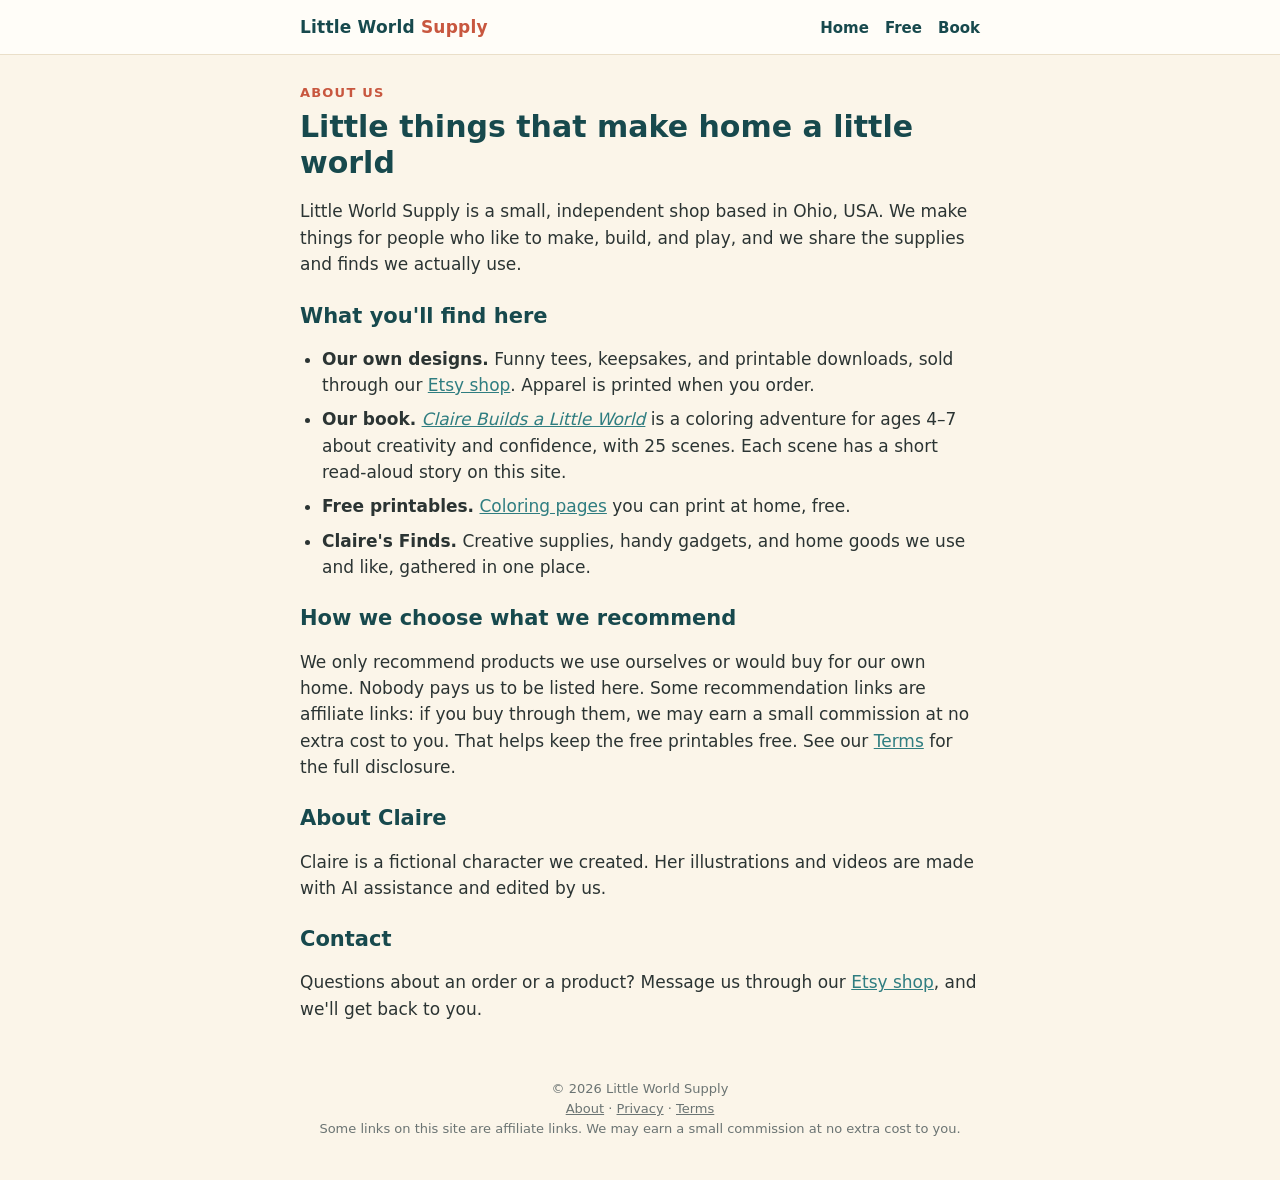
==== about/index.html @ e8c81f1c "Add About, Privacy Policy, and Terms pages; link them in every footer Rakuten compliance review requ" ====
<!DOCTYPE html>
<html lang="en">
<head>
<meta charset="utf-8">
<meta name="viewport" content="width=device-width, initial-scale=1">
<title>About Us · Little World Supply</title>
<meta name="description" content="About Little World Supply: an independent shop for our own designs, a children's coloring book, and the supplies and finds we actually use.">
<link rel="canonical" href="https://littleworldsupply.com/about/">
<link rel="stylesheet" href="../style.css">
</head>
<body>
<header class="top"><div class="wrap">
  <a class="brand" href="../">Little World <span>Supply</span></a>
  <nav><a href="../">Home</a><a href="../free/">Free</a><a href="../book/">Book</a></nav>
</div></header>

<main class="wrap page">
  <p class="eyebrow">About us</p>
  <h1>Little things that make home a little world</h1>

  <p>Little World Supply is a small, independent shop based in Ohio, USA. We make things for people who like to make, build, and play, and we share the supplies and finds we actually use.</p>

  <h2>What you'll find here</h2>
  <ul>
    <li><strong>Our own designs.</strong> Funny tees, keepsakes, and printable downloads, sold through our <a href="https://www.etsy.com/shop/LittleWorldSupply" target="_blank" rel="noopener">Etsy shop</a>. Apparel is printed when you order.</li>
    <li><strong>Our book.</strong> <a href="../book/"><em>Claire Builds a Little World</em></a> is a coloring adventure for ages 4–7 about creativity and confidence, with 25 scenes. Each scene has a short read-aloud story on this site.</li>
    <li><strong>Free printables.</strong> <a href="../free/">Coloring pages</a> you can print at home, free.</li>
    <li><strong>Claire's Finds.</strong> Creative supplies, handy gadgets, and home goods we use and like, gathered in one place.</li>
  </ul>

  <h2>How we choose what we recommend</h2>
  <p>We only recommend products we use ourselves or would buy for our own home. Nobody pays us to be listed here. Some recommendation links are affiliate links: if you buy through them, we may earn a small commission at no extra cost to you. That helps keep the free printables free. See our <a href="../terms/">Terms</a> for the full disclosure.</p>

  <h2>About Claire</h2>
  <p>Claire is a fictional character we created. Her illustrations and videos are made with AI assistance and edited by us.</p>

  <h2>Contact</h2>
  <p>Questions about an order or a product? Message us through our <a href="https://www.etsy.com/shop/LittleWorldSupply" target="_blank" rel="noopener">Etsy shop</a>, and we'll get back to you.</p>
</main>

<footer><div class="wrap">
  © 2026 Little World Supply<br>
  <a href="../about/">About</a> · <a href="../privacy/">Privacy</a> · <a href="../terms/">Terms</a><br>
  Some links on this site are affiliate links. We may earn a small commission at no extra cost to you.
</div></footer>
</body>
</html>
---- style.css ----
:root{
  --cream:#fbf5e9; --paper:#fffdf8; --teal:#17494d; --teal-soft:#2f7d80;
  --coral:#c8573f; --sun:#f2b544; --ink:#2b3433; --muted:#6b7473;
  --radius:18px;
}
*{box-sizing:border-box}
html{-webkit-text-size-adjust:100%}
body{margin:0;background:var(--cream);color:var(--ink);
  font-family:"Nunito","Trebuchet MS",system-ui,sans-serif;font-size:17px;line-height:1.55}
img{max-width:100%;display:block}
a{color:var(--teal-soft)}
.wrap{max-width:720px;margin:0 auto;padding:0 20px}

.top{padding:14px 0;border-bottom:1px solid #eadfc9;background:var(--paper)}
.top .wrap{display:flex;align-items:center;justify-content:space-between}
.brand{font-weight:800;color:var(--teal);text-decoration:none;letter-spacing:.2px}
.brand span{color:var(--coral)}
.top nav a{margin-left:16px;text-decoration:none;font-weight:700;font-size:15px;color:var(--teal)}

.hero{padding:28px 0 8px;text-align:center}
.hero h1{font-size:34px;line-height:1.15;color:var(--teal);margin:0 0 8px}
.hero p{color:var(--muted);margin:0 auto 20px;max-width:30em}
.cover{border-radius:var(--radius);box-shadow:0 12px 30px rgba(23,73,77,.18);margin:0 auto;width:100%;max-width:420px}

.eyebrow{font-size:13px;font-weight:800;letter-spacing:1.2px;text-transform:uppercase;color:var(--coral);margin:0 0 6px}
section{padding:28px 0}
h2{font-size:26px;color:var(--teal);margin:0 0 10px;line-height:1.2}

.cards{display:grid;gap:14px}
.card{display:block;background:var(--paper);border:1px solid #eadfc9;border-radius:var(--radius);
  padding:18px 20px;text-decoration:none;color:inherit}
.card h3{margin:0 0 4px;color:var(--teal);font-size:19px}
.card p{margin:0;color:var(--muted);font-size:15px}
.card .soon{display:inline-block;margin-top:8px;font-size:12px;font-weight:800;color:var(--coral);
  background:#fbe6df;border-radius:99px;padding:2px 10px}

.btn{display:inline-block;background:var(--teal);color:#fff;text-decoration:none;font-weight:800;
  padding:14px 22px;border-radius:99px}
.btn.alt{background:var(--coral)}

.scene-art{background:#fff;border-radius:var(--radius);padding:12px;border:1px solid #eadfc9;max-width:380px;margin:0 auto}
.video{aspect-ratio:9/16;max-width:340px;margin:0 auto;border-radius:var(--radius);
  background:linear-gradient(160deg,#e7f1ef,#fbe6df);display:grid;place-items:center;text-align:center;
  color:var(--teal);font-weight:700;padding:20px}
.story{background:var(--paper);border-radius:var(--radius);padding:20px 22px;border:1px solid #eadfc9;font-size:19px}
.story p{margin:0 0 12px}
.try{border-left:5px solid var(--sun);background:#fff7e3;padding:14px 18px;border-radius:0 12px 12px 0}
.pager{display:flex;justify-content:space-between;gap:10px}

footer{padding:30px 0 40px;color:var(--muted);font-size:13px;text-align:center}

/* Shop / picks */
.grid{display:grid;grid-template-columns:1fr 1fr;gap:12px}
.item{background:var(--paper);border:1px solid #eadfc9;border-radius:var(--radius);overflow:hidden;
  text-decoration:none;color:inherit;display:flex;flex-direction:column}
.item .ph{aspect-ratio:1/1;background:linear-gradient(150deg,#e7f1ef,#fbe6df);display:grid;place-items:center;
  font-size:34px}
.item .ph img{width:100%;height:100%;object-fit:cover}
.item .body{padding:10px 12px 14px}
.item h3{font-size:15px;margin:0 0 2px;color:var(--teal);line-height:1.25}
.item p{font-size:13px;margin:0;color:var(--muted)}
.feature{display:grid;grid-template-columns:110px 1fr;gap:14px;align-items:center}
.feature img{border-radius:12px;box-shadow:0 6px 16px rgba(23,73,77,.15)}
.disclose{font-size:12px;color:var(--muted);margin-top:10px}

/* Text pages (about, privacy, terms) */
.page{padding:28px 20px 10px}
.page h1{font-size:30px;line-height:1.2;color:var(--teal);margin:0 0 12px}
.page h2{font-size:21px;margin:26px 0 8px}
.page ul{padding-left:22px}
.page li{margin-bottom:8px}
.updated{font-size:14px;color:var(--muted);margin-top:-4px}
footer a{color:var(--muted)}
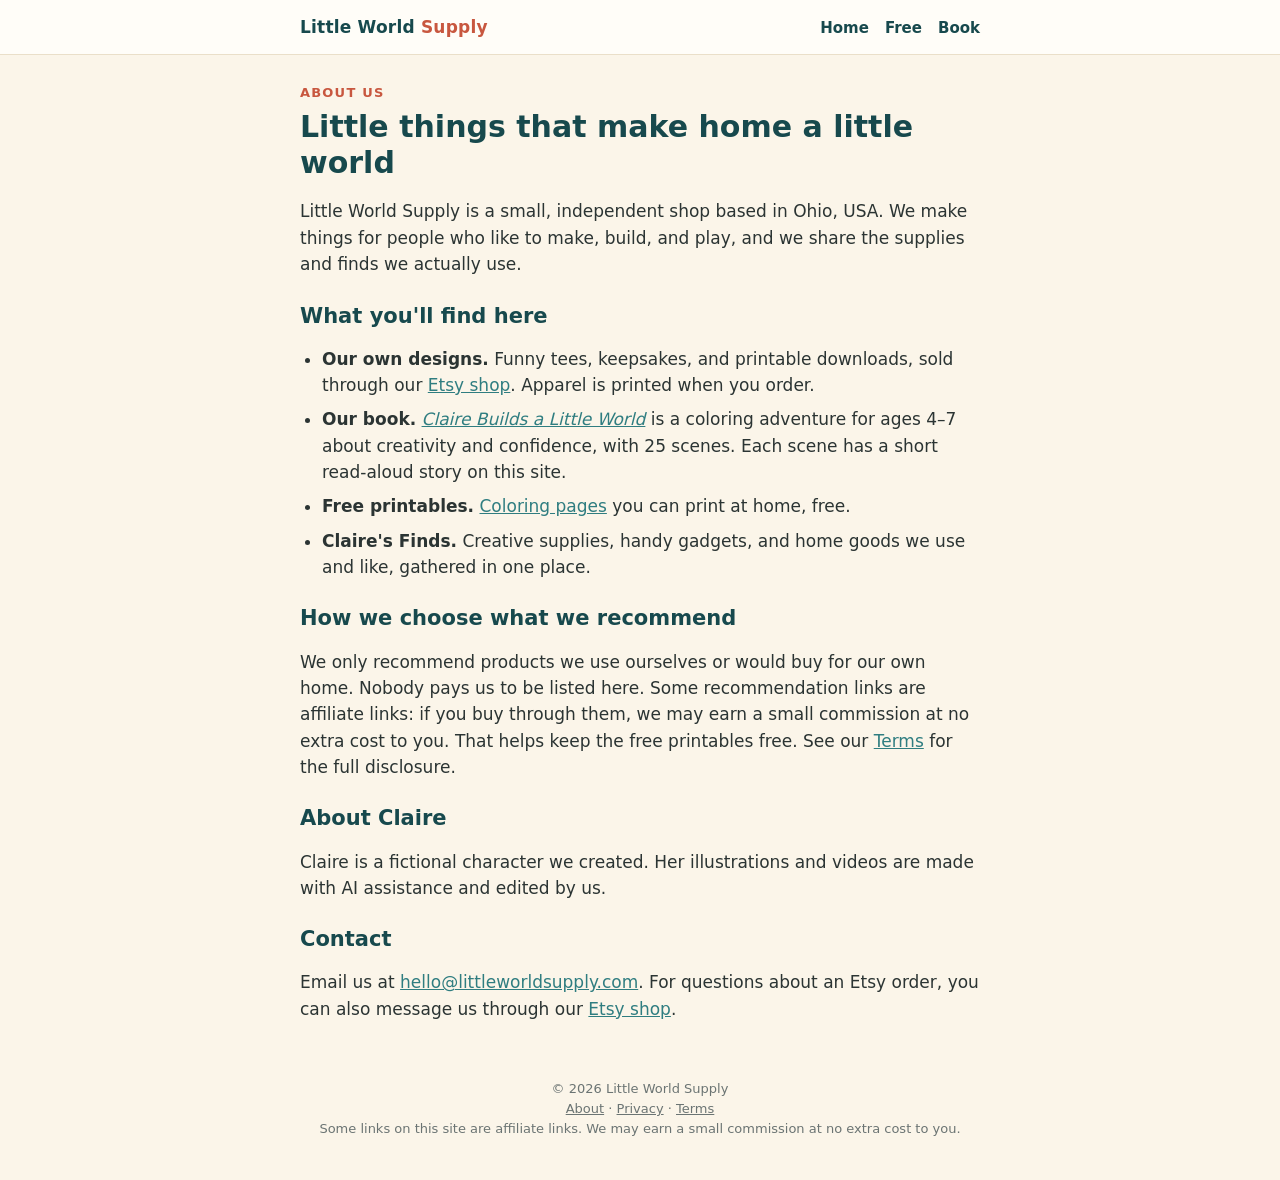
==== commit 614704df: "Add hello@littleworldsupply.com contact to About, Privacy, and Terms Co-Authored-By: Claude Opus 5.5" ====
--- a/about/index.html
+++ b/about/index.html
@@ -35,7 +35,7 @@
   <p>Claire is a fictional character we created. Her illustrations and videos are made with AI assistance and edited by us.</p>
 
   <h2>Contact</h2>
-  <p>Questions about an order or a product? Message us through our <a href="https://www.etsy.com/shop/LittleWorldSupply" target="_blank" rel="noopener">Etsy shop</a>, and we'll get back to you.</p>
+  <p>Email us at <a href="mailto:hello@littleworldsupply.com">hello@littleworldsupply.com</a>. For questions about an Etsy order, you can also message us through our <a href="https://www.etsy.com/shop/LittleWorldSupply" target="_blank" rel="noopener">Etsy shop</a>.</p>
 </main>
 
 <footer><div class="wrap">
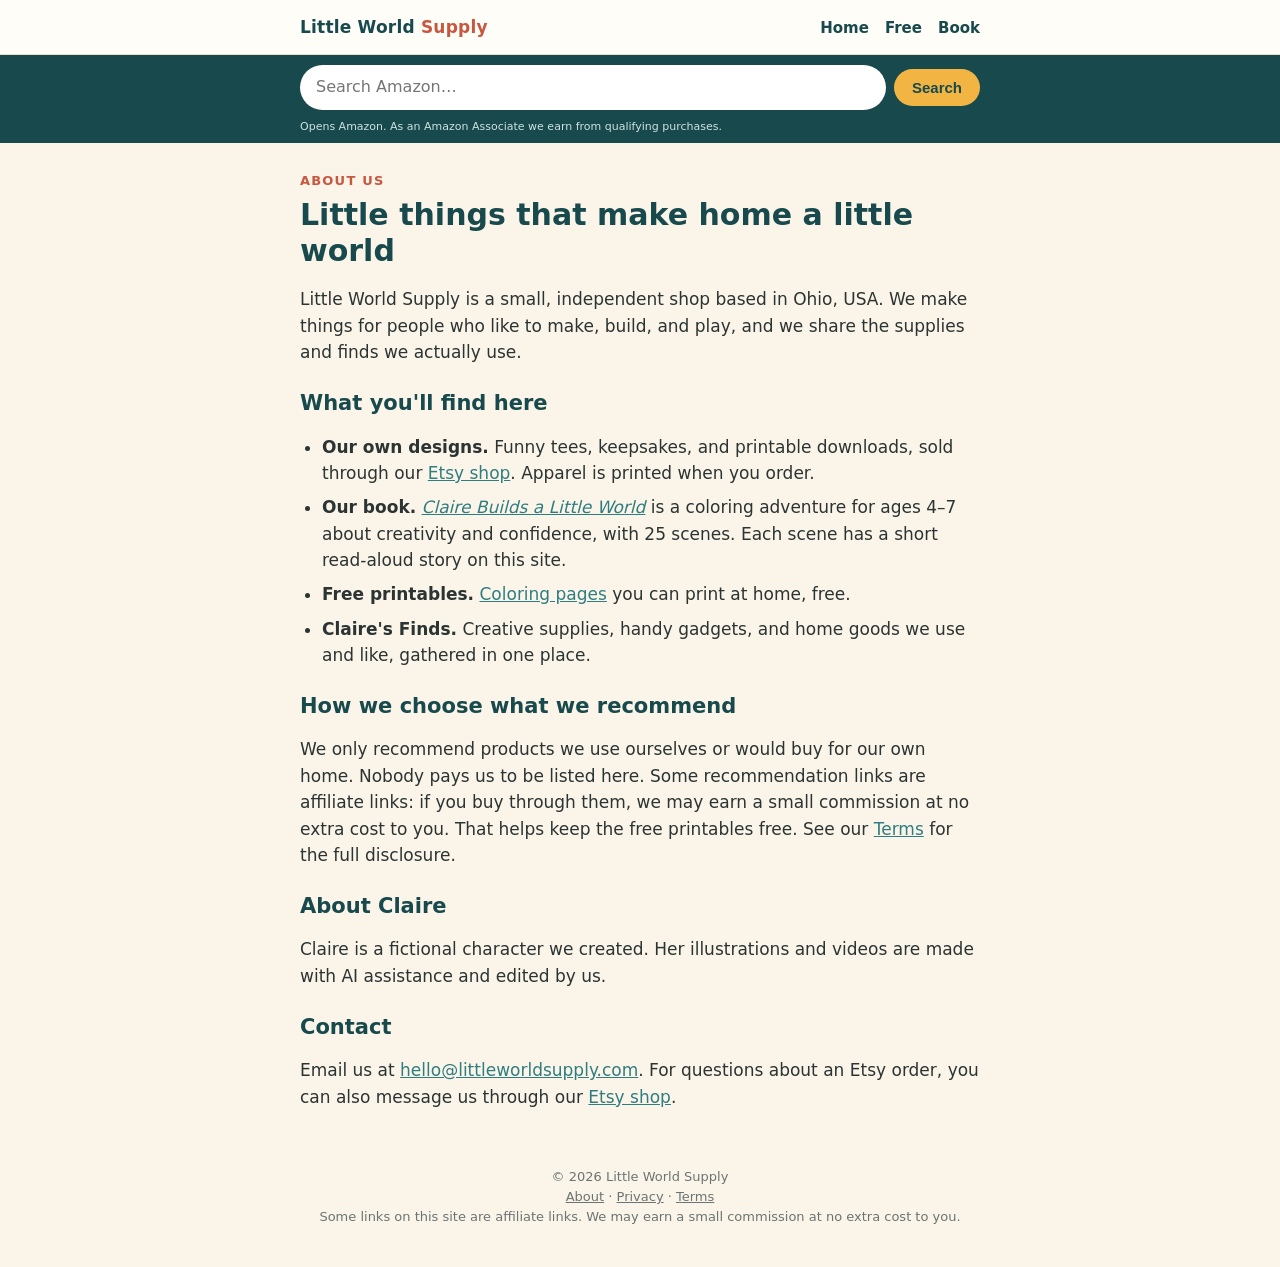
==== commit d77993a1: "Add Amazon search bar (tagged) to the top of every page except kids' story pages Co-Authored-By: Cla" ====
--- a/about/index.html
+++ b/about/index.html
@@ -13,6 +13,13 @@
   <a class="brand" href="../">Little World <span>Supply</span></a>
   <nav><a href="../">Home</a><a href="../free/">Free</a><a href="../book/">Book</a></nav>
 </div></header>
+<form class="azsearch" action="https://www.amazon.com/s" method="get" target="_blank" rel="sponsored noopener" role="search">
+  <div class="wrap"><label for="azq" class="sr">Search Amazon</label>
+  <input id="azq" name="k" type="search" placeholder="Search Amazon…" autocomplete="off" required>
+  <input type="hidden" name="tag" value="sutkostudio-20">
+  <button type="submit">Search</button>
+  <small>Opens Amazon. As an Amazon Associate we earn from qualifying purchases.</small></div>
+</form>
 
 <main class="wrap page">
   <p class="eyebrow">About us</p>
--- a/style.css
+++ b/style.css
@@ -71,3 +71,11 @@
 .page li{margin-bottom:8px}
 .updated{font-size:14px;color:var(--muted);margin-top:-4px}
 footer a{color:var(--muted)}
+
+/* Amazon search bar (top of every page) */
+.azsearch{background:var(--teal);padding:10px 0 8px}
+.azsearch .wrap{display:flex;flex-wrap:wrap;gap:8px;align-items:center}
+.azsearch input[type=search]{flex:1;min-width:0;border:0;border-radius:99px;padding:10px 16px;font:inherit;font-size:16px}
+.azsearch button{border:0;border-radius:99px;background:var(--sun);color:var(--teal);font-weight:800;padding:10px 18px;font-size:15px;cursor:pointer}
+.azsearch small{flex-basis:100%;color:#cfe3e2;font-size:11px}
+.sr{position:absolute;width:1px;height:1px;overflow:hidden;clip:rect(0 0 0 0)}
